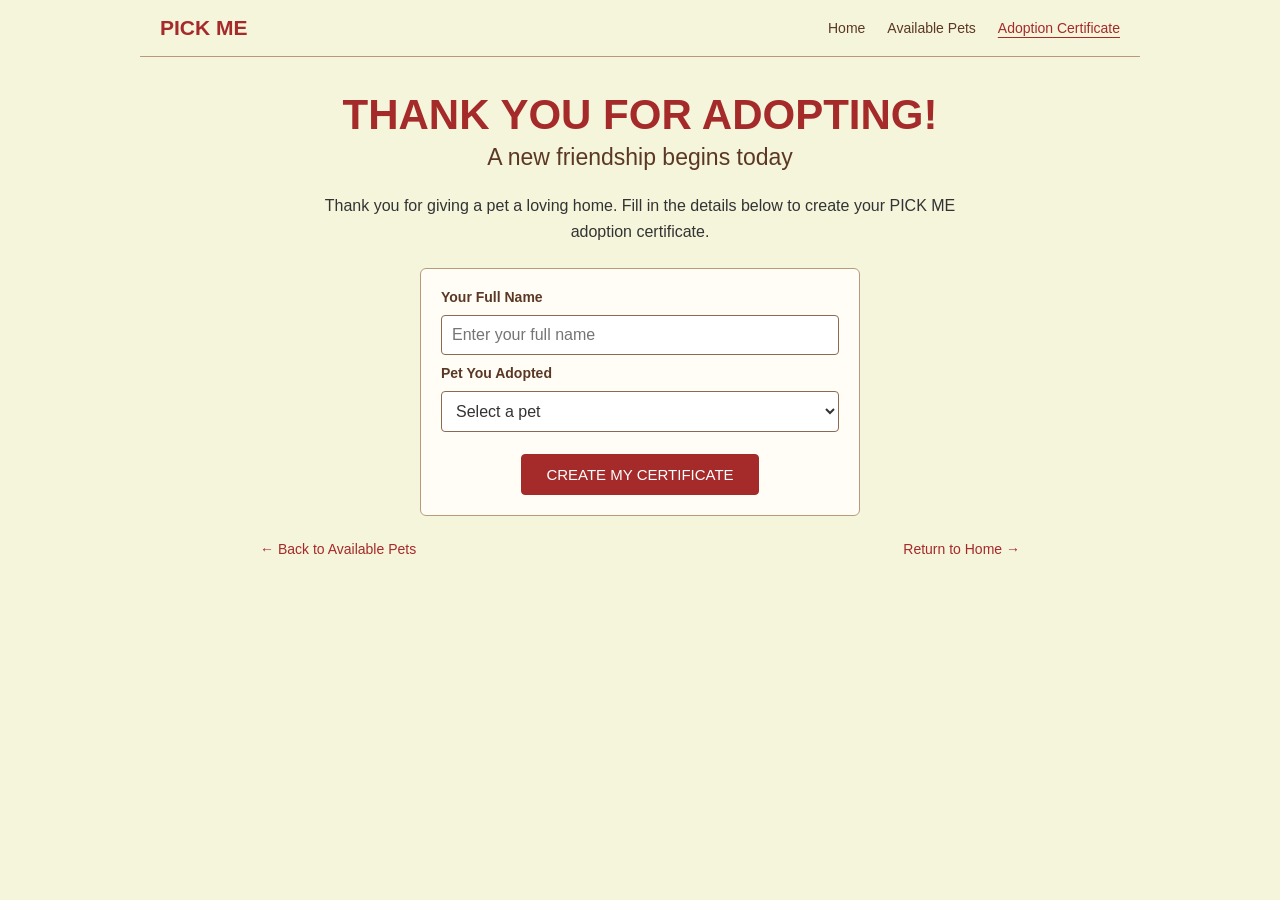
==== adopt.html @ 5d9a1d83 "complete three-page PICK ME pet adoption website Maintain the original beige and brown color theme A" ====
<!-- Page 3 of 3: Adoption Certificate -->
<!DOCTYPE html>
<html lang="en">
<head>
    <meta charset="UTF-8">
    <meta name="viewport" content="width=device-width, initial-scale=1.0">
    <title>Adoption Certificate - PICK ME</title>
    <link rel="stylesheet" href="style.css">
    <script src="script.js" defer></script>
</head>
<body>
    <nav class="navbar" aria-label="Main navigation">
        <a class="brand" href="index.html">PICK ME</a>
        <div class="nav-links">
            <a href="index.html">Home</a>
            <a href="pets.html">Available Pets</a>
            <a href="adopt.html" aria-current="page">Adoption Certificate</a>
        </div>
    </nav>

    <main class="adoption-page">
        <h1>THANK YOU FOR ADOPTING!</h1>
        <h2>A new friendship begins today</h2>

        <p class="page-intro">
            Thank you for giving a pet a loving home. Fill in the details below
            to create your PICK ME adoption certificate.
        </p>

        <form id="adoption-form" class="adoption-form">
            <label for="adopter-name">Your Full Name</label>
            <input type="text" id="adopter-name" name="adopter-name"
                   placeholder="Enter your full name" required>

            <label for="pet-name">Pet You Adopted</label>
            <select id="pet-name" name="pet-name" required>
                <option value="">Select a pet</option>
                <option value="Tom">Tom</option>
                <option value="Bob">Bob</option>
                <option value="Gary">Gary</option>
            </select>

            <button type="submit">CREATE MY CERTIFICATE</button>
        </form>

        <section id="certificate-area" class="certificate-area" hidden aria-live="polite">
            <p class="thank-you-message">Thank you for adopting and giving a pet a new beginning!</p>

            <div class="certificate" id="adoption-certificate">
                <p class="certificate-brand">PICK ME</p>
                <h2>ADOPTION CERTIFICATE</h2>
                <p class="certificate-small">This certificate is proudly presented to</p>
                <p class="certificate-name" id="certificate-adopter"></p>
                <p class="certificate-small">for welcoming</p>
                <p class="certificate-pet" id="certificate-pet"></p>
                <p class="certificate-small">
                    into a loving home and promising a life filled with care and kindness.
                </p>
                <div class="certificate-footer">
                    <span>With love, PICK ME</span>
                    <span id="certificate-date"></span>
                </div>
            </div>

            <button type="button" id="print-certificate">PRINT CERTIFICATE</button>
        </section>

        <div class="page-navigation">
            <a class="back-link" href="pets.html">← Back to Available Pets</a>
            <a class="next-link" href="index.html">Return to Home →</a>
        </div>
    </main>
</body>
</html>
---- style.css ----
/* Simple styling that keeps the original beige and brown theme. */
* {
    box-sizing: border-box;
}

body {
    margin: 0;
    padding: 0 15px 30px;
    background-color: beige;
    color: #333;
    font-family: Arial, sans-serif;
    text-align: center;
}

/* Simple top navigation bar */
.navbar {
    max-width: 1000px;
    margin: 0 auto;
    padding: 16px 20px;
    display: flex;
    align-items: center;
    justify-content: space-between;
    gap: 18px;
    border-bottom: 1px solid #b89a7b;
}

.brand {
    color: brown;
    font-size: 21px;
    font-weight: bold;
    text-decoration: none;
}

.nav-links {
    display: flex;
    align-items: center;
    justify-content: center;
    gap: 22px;
    flex-wrap: wrap;
}

.nav-links a {
    color: #5b3825;
    font-size: 14px;
    text-decoration: none;
}

.nav-links a:hover,
.nav-links a[aria-current="page"] {
    color: brown;
    text-decoration: underline;
    text-underline-offset: 4px;
}

.homepage {
    max-width: 800px;
    margin: 0 auto;
    padding-top: 20px;
}

h1 {
    margin: 10px 0 5px;
    color: brown;
    font-size: 42px;
}

h2 {
    margin: 0 0 22px;
    color: #5b3825;
    font-size: 23px;
    font-weight: normal;
}

.pets-image {
    display: block;
    width: min(100%, 600px);
    height: auto;
    margin: 0 auto 25px;
    border: 4px solid #8b6a52;
    border-radius: 8px;
    padding: 4px;
    background-color: #fffdf5;
}

table {
    width: min(100%, 500px);
    margin: 0 auto;
    border-collapse: collapse;
    background-color: #fffdf5;
}

th,
td {
    border: 1px solid #8b6a52;
    padding: 12px 18px;
}

th {
    background-color: #eadfc9;
    color: brown;
}

td {
    color: #333;
}

button {
    margin-top: 25px;
    padding: 11px 24px;
    border: 1px solid brown;
    border-radius: 4px;
    background-color: brown;
    color: white;
    font-size: 15px;
    cursor: pointer;
}

button:hover {
    background-color: #653719;
}

button:focus-visible,
.nav-links a:focus-visible,
.brand:focus-visible {
    outline: 2px solid #333;
    outline-offset: 3px;
}

#message {
    min-height: 20px;
    margin-top: 12px;
    color: brown;
    font-size: 14px;
}

@media (max-width: 560px) {
    .navbar {
        flex-direction: column;
        padding: 14px 8px;
    }

    .nav-links {
        gap: 12px 18px;
    }

    h1 {
        font-size: 34px;
    }

    h2 {
        font-size: 19px;
    }

    th,
    td {
        padding: 10px;
    }
}

/* Available Pets page */
.pets-page {
    max-width: 900px;
    margin: 0 auto;
    padding-top: 24px;
}

.page-intro {
    max-width: 650px;
    margin: 0 auto 24px;
    line-height: 1.6;
}

.available-pets-table {
    width: 100%;
    max-width: 850px;
    margin: 0 auto;
    border-collapse: collapse;
    background-color: #fffdf5;
}

.available-pets-table th,
.available-pets-table td {
    border: 1px solid #8b6a52;
    padding: 13px 12px;
    text-align: center;
}

.small-link-button {
    display: inline-block;
    padding: 7px 14px;
    border: 1px solid brown;
    border-radius: 4px;
    background-color: brown;
    color: white;
    text-decoration: none;
    font-size: 14px;
}

.small-link-button:hover {
    background-color: #653719;
}

.page-navigation {
    display: flex;
    justify-content: space-between;
    gap: 16px;
    max-width: 850px;
    margin: 25px auto 0;
}

.back-link,
.next-link {
    color: brown;
    text-decoration: none;
    font-size: 14px;
}

.back-link:hover,
.next-link:hover {
    text-decoration: underline;
}

@media (max-width: 650px) {
    .available-pets-table {
        font-size: 13px;
    }

    .available-pets-table th,
    .available-pets-table td {
        padding: 9px 6px;
    }

    .page-navigation {
        flex-direction: column;
        align-items: center;
    }
}


/* Adoption Certificate page */
.adoption-page {
    max-width: 760px;
    margin: 0 auto;
    padding-top: 24px;
}

.adoption-form {
    display: flex;
    flex-direction: column;
    gap: 10px;
    width: min(100%, 440px);
    margin: 24px auto;
    padding: 20px;
    border: 1px solid #b89a7b;
    border-radius: 6px;
    background-color: #fffdf5;
    text-align: left;
}

.adoption-form label {
    color: #5b3825;
    font-weight: bold;
    font-size: 14px;
}

.adoption-form input,
.adoption-form select {
    width: 100%;
    padding: 10px;
    border: 1px solid #8b6a52;
    border-radius: 4px;
    background-color: white;
    color: #333;
    font: inherit;
}

.adoption-form button {
    align-self: center;
    margin-top: 12px;
}

.adoption-form input:focus,
.adoption-form select:focus {
    outline: 2px solid #8b6a52;
    outline-offset: 2px;
}

.certificate-area {
    margin: 28px auto;
}

.thank-you-message {
    color: brown;
    font-size: 18px;
    font-weight: bold;
}

.certificate {
    max-width: 650px;
    margin: 18px auto;
    padding: 30px 24px;
    border: 5px double #8b6a52;
    background-color: #fffdf5;
    color: #5b3825;
}

.certificate-brand {
    margin: 0;
    color: brown;
    font-size: 25px;
    font-weight: bold;
    letter-spacing: 2px;
}

.certificate h2 {
    margin: 12px 0 20px;
    color: brown;
    font-size: 25px;
    font-weight: bold;
}

.certificate-small {
    line-height: 1.6;
}

.certificate-name,
.certificate-pet {
    margin: 12px 0;
    color: brown;
    font-size: 23px;
    font-weight: bold;
}

.certificate-footer {
    display: flex;
    justify-content: space-between;
    gap: 12px;
    margin-top: 30px;
    padding-top: 12px;
    border-top: 1px solid #b89a7b;
    font-size: 13px;
}

#certificate-area[hidden] {
    display: none;
}

@media print {
    body {
        padding: 0;
        background: white;
    }

    .navbar,
    .adoption-form,
    .page-navigation,
    #print-certificate,
    .adoption-page > h1,
    .adoption-page > h2,
    .adoption-page > .page-intro {
        display: none !important;
    }

    .adoption-page,
    .certificate-area,
    .certificate {
        max-width: none;
        margin: 0;
    }

    .certificate {
        border: 5px double #8b6a52;
        -webkit-print-color-adjust: exact;
        print-color-adjust: exact;
    }

    .thank-you-message {
        text-align: center;
    }
}
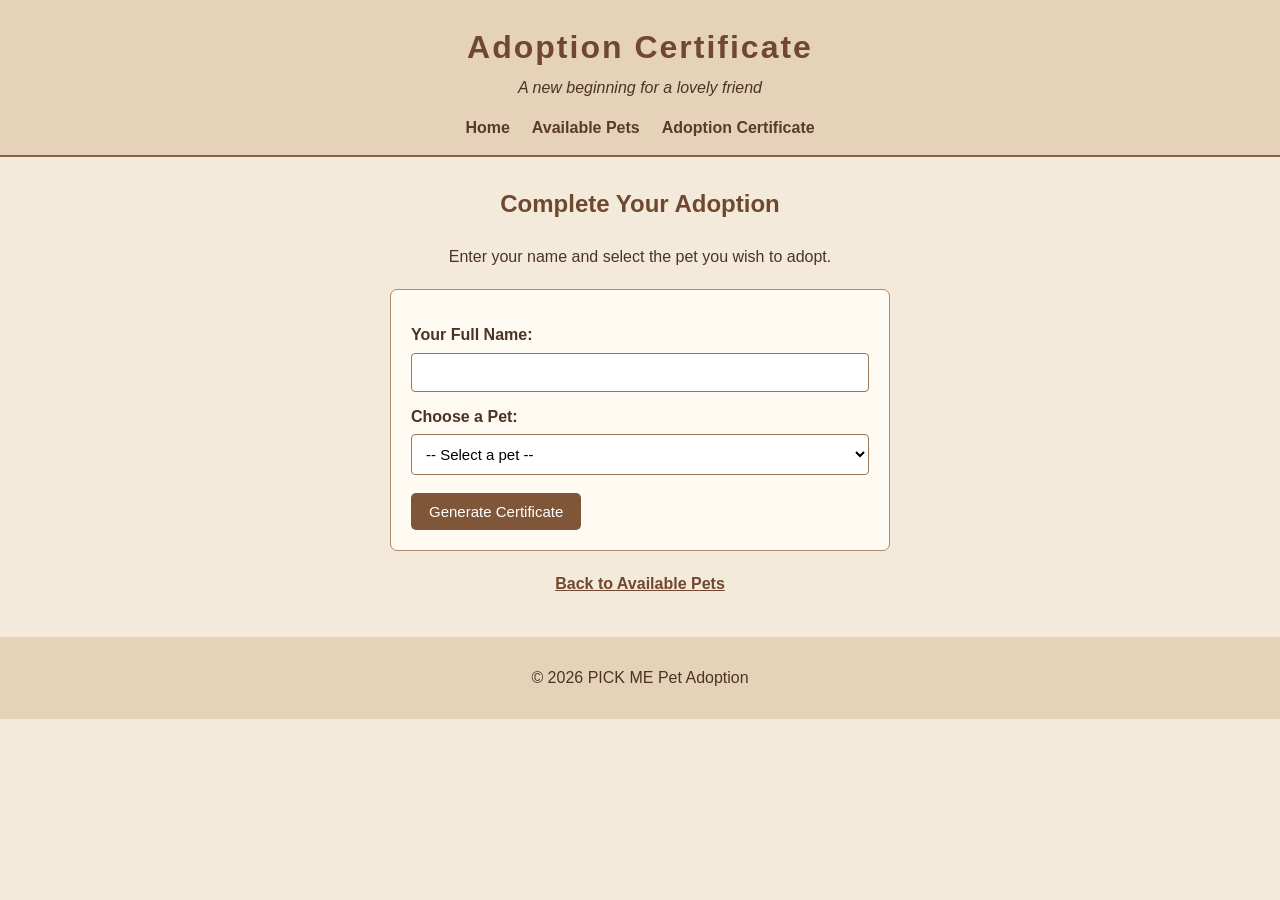
==== commit 90f0365d: "Add Consol.log requirement" ====
--- a/adopt.html
+++ b/adopt.html
@@ -1,74 +1,59 @@
-<!-- Page 3 of 3: Adoption Certificate -->
 <!DOCTYPE html>
 <html lang="en">
 <head>
-    <meta charset="UTF-8">
-    <meta name="viewport" content="width=device-width, initial-scale=1.0">
-    <title>Adoption Certificate - PICK ME</title>
-    <link rel="stylesheet" href="style.css">
-    <script src="script.js" defer></script>
+  <meta charset="UTF-8">
+  <meta name="viewport" content="width=device-width, initial-scale=1.0">
+  <title>PICK ME - Adoption Certificate</title>
+  <link rel="stylesheet" href="style.css">
 </head>
 <body>
-    <nav class="navbar" aria-label="Main navigation">
-        <a class="brand" href="index.html">PICK ME</a>
-        <div class="nav-links">
-            <a href="index.html">Home</a>
-            <a href="pets.html">Available Pets</a>
-            <a href="adopt.html" aria-current="page">Adoption Certificate</a>
-        </div>
+  <header>
+    <h1>Adoption Certificate</h1>
+    <p class="tagline">A new beginning for a lovely friend</p>
+    <nav>
+      <a href="index.html">Home</a>
+      <a href="pets.html">Available Pets</a>
+      <a href="adopt.html">Adoption Certificate</a>
     </nav>
+  </header>
 
-    <main class="adoption-page">
-        <h1>THANK YOU FOR ADOPTING!</h1>
-        <h2>A new friendship begins today</h2>
+  <main>
+    <section id="adoption-form-section">
+      <h2>Complete Your Adoption</h2>
+      <p class="center">Enter your name and select the pet you wish to adopt.</p>
+      <form id="adoption-form">
+        <label for="adopter-name">Your Full Name:</label>
+        <input type="text" id="adopter-name" name="adopter-name" required>
 
-        <p class="page-intro">
-            Thank you for giving a pet a loving home. Fill in the details below
-            to create your PICK ME adoption certificate.
-        </p>
+        <label for="pet-name">Choose a Pet:</label>
+        <select id="pet-name" name="pet-name" required>
+          <option value="">-- Select a pet --</option>
+          <option value="Tom">Tom</option>
+          <option value="Bob">Bob</option>
+          <option value="Gary">Gary</option>
+        </select>
 
-        <form id="adoption-form" class="adoption-form">
-            <label for="adopter-name">Your Full Name</label>
-            <input type="text" id="adopter-name" name="adopter-name"
-                   placeholder="Enter your full name" required>
+        <button type="submit">Generate Certificate</button>
+      </form>
+    </section>
 
-            <label for="pet-name">Pet You Adopted</label>
-            <select id="pet-name" name="pet-name" required>
-                <option value="">Select a pet</option>
-                <option value="Tom">Tom</option>
-                <option value="Bob">Bob</option>
-                <option value="Gary">Gary</option>
-            </select>
+    <section id="certificate" class="certificate" hidden>
+      <p class="certificate-small">PICK ME PET ADOPTION</p>
+      <h2>Adoption Certificate</h2>
+      <p>This certificate is presented to</p>
+      <h3 id="certificate-owner"></h3>
+      <p>for welcoming</p>
+      <h3 id="certificate-pet"></h3>
+      <p>into a caring and loving home.</p>
+      <p class="certificate-date">Date: <span id="certificate-date"></span></p>
+      <p class="thanks">Thank you for adopting and giving a pet a new life!</p>
+      <button type="button" onclick="window.print()">Print Certificate</button>
+    </section>
 
-            <button type="submit">CREATE MY CERTIFICATE</button>
-        </form>
+    <p class="center"><a class="text-link" href="pets.html">Back to Available Pets</a></p>
+  </main>
 
-        <section id="certificate-area" class="certificate-area" hidden aria-live="polite">
-            <p class="thank-you-message">Thank you for adopting and giving a pet a new beginning!</p>
-
-            <div class="certificate" id="adoption-certificate">
-                <p class="certificate-brand">PICK ME</p>
-                <h2>ADOPTION CERTIFICATE</h2>
-                <p class="certificate-small">This certificate is proudly presented to</p>
-                <p class="certificate-name" id="certificate-adopter"></p>
-                <p class="certificate-small">for welcoming</p>
-                <p class="certificate-pet" id="certificate-pet"></p>
-                <p class="certificate-small">
-                    into a loving home and promising a life filled with care and kindness.
-                </p>
-                <div class="certificate-footer">
-                    <span>With love, PICK ME</span>
-                    <span id="certificate-date"></span>
-                </div>
-            </div>
-
-            <button type="button" id="print-certificate">PRINT CERTIFICATE</button>
-        </section>
-
-        <div class="page-navigation">
-            <a class="back-link" href="pets.html">← Back to Available Pets</a>
-            <a class="next-link" href="index.html">Return to Home →</a>
-        </div>
-    </main>
+  <footer><p>© 2026 PICK ME Pet Adoption</p></footer>
+  <script src="script.js"></script>
 </body>
 </html>
--- a/style.css
+++ b/style.css
@@ -1,380 +1,99 @@
-/* Simple styling that keeps the original beige and brown theme. */
-* {
-    box-sizing: border-box;
+* { box-sizing: border-box; }
+body {
+  margin: 0;
+  padding: 0;
+  background: #f3eadb;
+  color: #4b3425;
+  font-family: Arial, sans-serif;
+  line-height: 1.6;
 }
-
-body {
-    margin: 0;
-    padding: 0 15px 30px;
-    background-color: beige;
-    color: #333;
-    font-family: Arial, sans-serif;
-    text-align: center;
+header {
+  background: #e5d2b8;
+  text-align: center;
+  padding: 22px 12px 15px;
+  border-bottom: 2px solid #8b6246;
 }
-
-/* Simple top navigation bar */
-.navbar {
-    max-width: 1000px;
-    margin: 0 auto;
-    padding: 16px 20px;
-    display: flex;
-    align-items: center;
-    justify-content: space-between;
-    gap: 18px;
-    border-bottom: 1px solid #b89a7b;
+header h1 { margin: 0; color: #70482f; letter-spacing: 2px; }
+.tagline { margin: 2px 0 14px; font-style: italic; }
+nav { display: flex; justify-content: center; flex-wrap: wrap; gap: 22px; }
+nav a { color: #593b29; text-decoration: none; font-weight: bold; }
+nav a:hover, .text-link:hover { text-decoration: underline; }
+main { width: 90%; max-width: 900px; margin: 28px auto; }
+h2 { color: #70482f; text-align: center; }
+.intro { text-align: center; margin-bottom: 28px; }
+.hero-image {
+  display: block;
+  width: min(100%, 420px);
+  height: auto;
+  margin: 0 auto 18px;
+  padding: 7px;
+  border: 3px solid #8b6246;
+  border-radius: 8px;
+  background: #fffaf2;
 }
-
-.brand {
-    color: brown;
-    font-size: 21px;
-    font-weight: bold;
-    text-decoration: none;
+button, .small-link {
+  display: inline-block;
+  background: #805638;
+  color: white;
+  border: 0;
+  border-radius: 5px;
+  padding: 10px 18px;
+  text-decoration: none;
+  cursor: pointer;
+  font-size: 15px;
 }
-
-.nav-links {
-    display: flex;
-    align-items: center;
-    justify-content: center;
-    gap: 22px;
-    flex-wrap: wrap;
+button:hover, .small-link:hover { background: #5f3d29; }
+table {
+  width: 100%;
+  border-collapse: collapse;
+  margin: 20px 0;
+  background: #fffaf2;
 }
-
-.nav-links a {
-    color: #5b3825;
-    font-size: 14px;
-    text-decoration: none;
+th, td { border: 1px solid #9a7659; padding: 11px; text-align: center; }
+th { background: #e5d2b8; }
+.center { text-align: center; }
+.text-link { color: #70482f; font-weight: bold; }
+form {
+  max-width: 500px;
+  margin: 20px auto;
+  padding: 20px;
+  background: #fffaf2;
+  border: 1px solid #b18a68;
+  border-radius: 7px;
 }
-
-.nav-links a:hover,
-.nav-links a[aria-current="page"] {
-    color: brown;
-    text-decoration: underline;
-    text-underline-offset: 4px;
+label { display: block; margin: 12px 0 5px; font-weight: bold; }
+input, select {
+  width: 100%;
+  padding: 10px;
+  border: 1px solid #9a7659;
+  border-radius: 4px;
+  background: white;
+  font-size: 15px;
 }
-
-.homepage {
-    max-width: 800px;
-    margin: 0 auto;
-    padding-top: 20px;
+form button { margin-top: 18px; }
+.certificate {
+  max-width: 680px;
+  margin: 30px auto;
+  padding: 28px;
+  text-align: center;
+  background: #fffaf2;
+  border: 8px double #805638;
 }
-
-h1 {
-    margin: 10px 0 5px;
-    color: brown;
-    font-size: 42px;
+.certificate h2 { font-size: 30px; }
+.certificate h3 { color: #805638; font-size: 25px; border-bottom: 1px solid #c4a88e; display: inline-block; min-width: 180px; }
+.certificate-small { letter-spacing: 3px; font-weight: bold; }
+.certificate-date { margin-top: 25px; }
+.thanks { font-weight: bold; color: #70482f; }
+footer { text-align: center; padding: 12px; background: #e5d2b8; margin-top: 40px; }
+@media (max-width: 600px) {
+  main { width: 94%; }
+  nav { gap: 12px; }
+  th, td { padding: 7px 4px; font-size: 13px; }
+  .certificate { padding: 15px; }
 }
-
-h2 {
-    margin: 0 0 22px;
-    color: #5b3825;
-    font-size: 23px;
-    font-weight: normal;
+@media print {
+  body { background: white; }
+  header, footer, #adoption-form-section, main > .center, .certificate button { display: none !important; }
+  main { width: 100%; margin: 0; }
+  .certificate { display: block !important; border: 8px double #805638; margin: 20px auto; }
 }
-
-.pets-image {
-    display: block;
-    width: min(100%, 600px);
-    height: auto;
-    margin: 0 auto 25px;
-    border: 4px solid #8b6a52;
-    border-radius: 8px;
-    padding: 4px;
-    background-color: #fffdf5;
-}
-
-table {
-    width: min(100%, 500px);
-    margin: 0 auto;
-    border-collapse: collapse;
-    background-color: #fffdf5;
-}
-
-th,
-td {
-    border: 1px solid #8b6a52;
-    padding: 12px 18px;
-}
-
-th {
-    background-color: #eadfc9;
-    color: brown;
-}
-
-td {
-    color: #333;
-}
-
-button {
-    margin-top: 25px;
-    padding: 11px 24px;
-    border: 1px solid brown;
-    border-radius: 4px;
-    background-color: brown;
-    color: white;
-    font-size: 15px;
-    cursor: pointer;
-}
-
-button:hover {
-    background-color: #653719;
-}
-
-button:focus-visible,
-.nav-links a:focus-visible,
-.brand:focus-visible {
-    outline: 2px solid #333;
-    outline-offset: 3px;
-}
-
-#message {
-    min-height: 20px;
-    margin-top: 12px;
-    color: brown;
-    font-size: 14px;
-}
-
-@media (max-width: 560px) {
-    .navbar {
-        flex-direction: column;
-        padding: 14px 8px;
-    }
-
-    .nav-links {
-        gap: 12px 18px;
-    }
-
-    h1 {
-        font-size: 34px;
-    }
-
-    h2 {
-        font-size: 19px;
-    }
-
-    th,
-    td {
-        padding: 10px;
-    }
-}
-
-/* Available Pets page */
-.pets-page {
-    max-width: 900px;
-    margin: 0 auto;
-    padding-top: 24px;
-}
-
-.page-intro {
-    max-width: 650px;
-    margin: 0 auto 24px;
-    line-height: 1.6;
-}
-
-.available-pets-table {
-    width: 100%;
-    max-width: 850px;
-    margin: 0 auto;
-    border-collapse: collapse;
-    background-color: #fffdf5;
-}
-
-.available-pets-table th,
-.available-pets-table td {
-    border: 1px solid #8b6a52;
-    padding: 13px 12px;
-    text-align: center;
-}
-
-.small-link-button {
-    display: inline-block;
-    padding: 7px 14px;
-    border: 1px solid brown;
-    border-radius: 4px;
-    background-color: brown;
-    color: white;
-    text-decoration: none;
-    font-size: 14px;
-}
-
-.small-link-button:hover {
-    background-color: #653719;
-}
-
-.page-navigation {
-    display: flex;
-    justify-content: space-between;
-    gap: 16px;
-    max-width: 850px;
-    margin: 25px auto 0;
-}
-
-.back-link,
-.next-link {
-    color: brown;
-    text-decoration: none;
-    font-size: 14px;
-}
-
-.back-link:hover,
-.next-link:hover {
-    text-decoration: underline;
-}
-
-@media (max-width: 650px) {
-    .available-pets-table {
-        font-size: 13px;
-    }
-
-    .available-pets-table th,
-    .available-pets-table td {
-        padding: 9px 6px;
-    }
-
-    .page-navigation {
-        flex-direction: column;
-        align-items: center;
-    }
-}
-
-
-/* Adoption Certificate page */
-.adoption-page {
-    max-width: 760px;
-    margin: 0 auto;
-    padding-top: 24px;
-}
-
-.adoption-form {
-    display: flex;
-    flex-direction: column;
-    gap: 10px;
-    width: min(100%, 440px);
-    margin: 24px auto;
-    padding: 20px;
-    border: 1px solid #b89a7b;
-    border-radius: 6px;
-    background-color: #fffdf5;
-    text-align: left;
-}
-
-.adoption-form label {
-    color: #5b3825;
-    font-weight: bold;
-    font-size: 14px;
-}
-
-.adoption-form input,
-.adoption-form select {
-    width: 100%;
-    padding: 10px;
-    border: 1px solid #8b6a52;
-    border-radius: 4px;
-    background-color: white;
-    color: #333;
-    font: inherit;
-}
-
-.adoption-form button {
-    align-self: center;
-    margin-top: 12px;
-}
-
-.adoption-form input:focus,
-.adoption-form select:focus {
-    outline: 2px solid #8b6a52;
-    outline-offset: 2px;
-}
-
-.certificate-area {
-    margin: 28px auto;
-}
-
-.thank-you-message {
-    color: brown;
-    font-size: 18px;
-    font-weight: bold;
-}
-
-.certificate {
-    max-width: 650px;
-    margin: 18px auto;
-    padding: 30px 24px;
-    border: 5px double #8b6a52;
-    background-color: #fffdf5;
-    color: #5b3825;
-}
-
-.certificate-brand {
-    margin: 0;
-    color: brown;
-    font-size: 25px;
-    font-weight: bold;
-    letter-spacing: 2px;
-}
-
-.certificate h2 {
-    margin: 12px 0 20px;
-    color: brown;
-    font-size: 25px;
-    font-weight: bold;
-}
-
-.certificate-small {
-    line-height: 1.6;
-}
-
-.certificate-name,
-.certificate-pet {
-    margin: 12px 0;
-    color: brown;
-    font-size: 23px;
-    font-weight: bold;
-}
-
-.certificate-footer {
-    display: flex;
-    justify-content: space-between;
-    gap: 12px;
-    margin-top: 30px;
-    padding-top: 12px;
-    border-top: 1px solid #b89a7b;
-    font-size: 13px;
-}
-
-#certificate-area[hidden] {
-    display: none;
-}
-
-@media print {
-    body {
-        padding: 0;
-        background: white;
-    }
-
-    .navbar,
-    .adoption-form,
-    .page-navigation,
-    #print-certificate,
-    .adoption-page > h1,
-    .adoption-page > h2,
-    .adoption-page > .page-intro {
-        display: none !important;
-    }
-
-    .adoption-page,
-    .certificate-area,
-    .certificate {
-        max-width: none;
-        margin: 0;
-    }
-
-    .certificate {
-        border: 5px double #8b6a52;
-        -webkit-print-color-adjust: exact;
-        print-color-adjust: exact;
-    }
-
-    .thank-you-message {
-        text-align: center;
-    }
-}
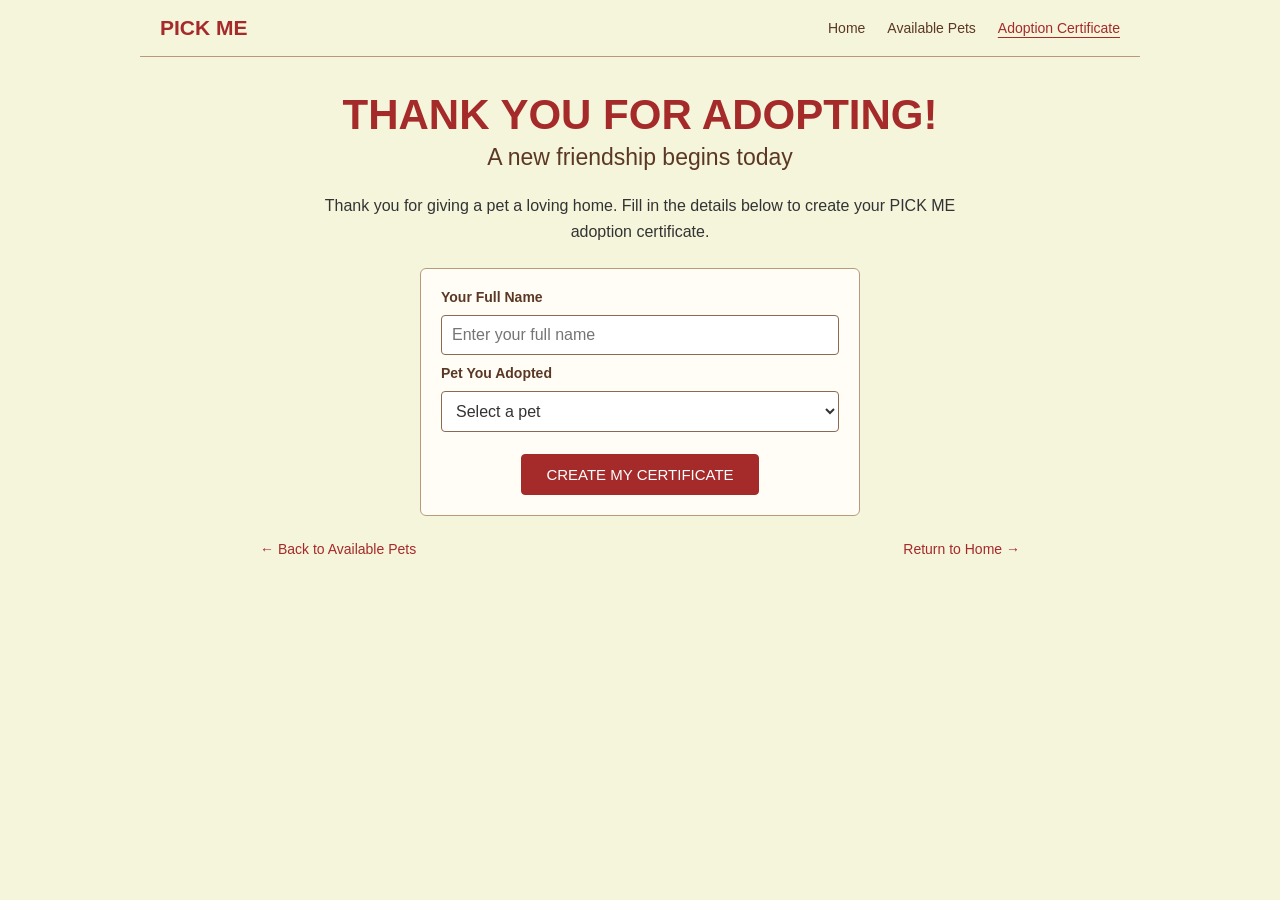
==== commit 753dead3: "Final Fix" ====
--- a/adopt.html
+++ b/adopt.html
@@ -1,59 +1,74 @@
+<!-- Page 3 of 3: Adoption Certificate -->
 <!DOCTYPE html>
 <html lang="en">
 <head>
-  <meta charset="UTF-8">
-  <meta name="viewport" content="width=device-width, initial-scale=1.0">
-  <title>PICK ME - Adoption Certificate</title>
-  <link rel="stylesheet" href="style.css">
+    <meta charset="UTF-8">
+    <meta name="viewport" content="width=device-width, initial-scale=1.0">
+    <title>Adoption Certificate - PICK ME</title>
+    <link rel="stylesheet" href="style.css">
+    <script src="script.js" defer></script>
 </head>
 <body>
-  <header>
-    <h1>Adoption Certificate</h1>
-    <p class="tagline">A new beginning for a lovely friend</p>
-    <nav>
-      <a href="index.html">Home</a>
-      <a href="pets.html">Available Pets</a>
-      <a href="adopt.html">Adoption Certificate</a>
+    <nav class="navbar" aria-label="Main navigation">
+        <a class="brand" href="index.html">PICK ME</a>
+        <div class="nav-links">
+            <a href="index.html">Home</a>
+            <a href="pets.html">Available Pets</a>
+            <a href="adopt.html" aria-current="page">Adoption Certificate</a>
+        </div>
     </nav>
-  </header>
 
-  <main>
-    <section id="adoption-form-section">
-      <h2>Complete Your Adoption</h2>
-      <p class="center">Enter your name and select the pet you wish to adopt.</p>
-      <form id="adoption-form">
-        <label for="adopter-name">Your Full Name:</label>
-        <input type="text" id="adopter-name" name="adopter-name" required>
+    <main class="adoption-page">
+        <h1>THANK YOU FOR ADOPTING!</h1>
+        <h2>A new friendship begins today</h2>
 
-        <label for="pet-name">Choose a Pet:</label>
-        <select id="pet-name" name="pet-name" required>
-          <option value="">-- Select a pet --</option>
-          <option value="Tom">Tom</option>
-          <option value="Bob">Bob</option>
-          <option value="Gary">Gary</option>
-        </select>
+        <p class="page-intro">
+            Thank you for giving a pet a loving home. Fill in the details below
+            to create your PICK ME adoption certificate.
+        </p>
 
-        <button type="submit">Generate Certificate</button>
-      </form>
-    </section>
+        <form id="adoption-form" class="adoption-form">
+            <label for="adopter-name">Your Full Name</label>
+            <input type="text" id="adopter-name" name="adopter-name"
+                   placeholder="Enter your full name" required>
 
-    <section id="certificate" class="certificate" hidden>
-      <p class="certificate-small">PICK ME PET ADOPTION</p>
-      <h2>Adoption Certificate</h2>
-      <p>This certificate is presented to</p>
-      <h3 id="certificate-owner"></h3>
-      <p>for welcoming</p>
-      <h3 id="certificate-pet"></h3>
-      <p>into a caring and loving home.</p>
-      <p class="certificate-date">Date: <span id="certificate-date"></span></p>
-      <p class="thanks">Thank you for adopting and giving a pet a new life!</p>
-      <button type="button" onclick="window.print()">Print Certificate</button>
-    </section>
+            <label for="pet-name">Pet You Adopted</label>
+            <select id="pet-name" name="pet-name" required>
+                <option value="">Select a pet</option>
+                <option value="Tom">Tom</option>
+                <option value="Bob">Bob</option>
+                <option value="Gary">Gary</option>
+            </select>
 
-    <p class="center"><a class="text-link" href="pets.html">Back to Available Pets</a></p>
-  </main>
+            <button type="submit">CREATE MY CERTIFICATE</button>
+        </form>
 
-  <footer><p>© 2026 PICK ME Pet Adoption</p></footer>
-  <script src="script.js"></script>
+        <section id="certificate-area" class="certificate-area" hidden aria-live="polite">
+            <p class="thank-you-message">Thank you for adopting and giving a pet a new beginning!</p>
+
+            <div class="certificate" id="adoption-certificate">
+                <p class="certificate-brand">PICK ME</p>
+                <h2>ADOPTION CERTIFICATE</h2>
+                <p class="certificate-small">This certificate is proudly presented to</p>
+                <p class="certificate-name" id="certificate-adopter"></p>
+                <p class="certificate-small">for welcoming</p>
+                <p class="certificate-pet" id="certificate-pet"></p>
+                <p class="certificate-small">
+                    into a loving home and promising a life filled with care and kindness.
+                </p>
+                <div class="certificate-footer">
+                    <span>With love, PICK ME</span>
+                    <span id="certificate-date"></span>
+                </div>
+            </div>
+
+            <button type="button" id="print-certificate">PRINT CERTIFICATE</button>
+        </section>
+
+        <div class="page-navigation">
+            <a class="back-link" href="pets.html">← Back to Available Pets</a>
+            <a class="next-link" href="index.html">Return to Home →</a>
+        </div>
+    </main>
 </body>
 </html>
--- a/style.css
+++ b/style.css
@@ -1,99 +1,380 @@
-* { box-sizing: border-box; }
+/* Simple styling that keeps the original beige and brown theme. */
+* {
+    box-sizing: border-box;
+}
+
 body {
-  margin: 0;
-  padding: 0;
-  background: #f3eadb;
-  color: #4b3425;
-  font-family: Arial, sans-serif;
-  line-height: 1.6;
-}
-header {
-  background: #e5d2b8;
-  text-align: center;
-  padding: 22px 12px 15px;
-  border-bottom: 2px solid #8b6246;
-}
-header h1 { margin: 0; color: #70482f; letter-spacing: 2px; }
-.tagline { margin: 2px 0 14px; font-style: italic; }
-nav { display: flex; justify-content: center; flex-wrap: wrap; gap: 22px; }
-nav a { color: #593b29; text-decoration: none; font-weight: bold; }
-nav a:hover, .text-link:hover { text-decoration: underline; }
-main { width: 90%; max-width: 900px; margin: 28px auto; }
-h2 { color: #70482f; text-align: center; }
-.intro { text-align: center; margin-bottom: 28px; }
-.hero-image {
-  display: block;
-  width: min(100%, 420px);
-  height: auto;
-  margin: 0 auto 18px;
-  padding: 7px;
-  border: 3px solid #8b6246;
-  border-radius: 8px;
-  background: #fffaf2;
-}
-button, .small-link {
-  display: inline-block;
-  background: #805638;
-  color: white;
-  border: 0;
-  border-radius: 5px;
-  padding: 10px 18px;
-  text-decoration: none;
-  cursor: pointer;
-  font-size: 15px;
-}
-button:hover, .small-link:hover { background: #5f3d29; }
+    margin: 0;
+    padding: 0 15px 30px;
+    background-color: beige;
+    color: #333;
+    font-family: Arial, sans-serif;
+    text-align: center;
+}
+
+/* Simple top navigation bar */
+.navbar {
+    max-width: 1000px;
+    margin: 0 auto;
+    padding: 16px 20px;
+    display: flex;
+    align-items: center;
+    justify-content: space-between;
+    gap: 18px;
+    border-bottom: 1px solid #b89a7b;
+}
+
+.brand {
+    color: brown;
+    font-size: 21px;
+    font-weight: bold;
+    text-decoration: none;
+}
+
+.nav-links {
+    display: flex;
+    align-items: center;
+    justify-content: center;
+    gap: 22px;
+    flex-wrap: wrap;
+}
+
+.nav-links a {
+    color: #5b3825;
+    font-size: 14px;
+    text-decoration: none;
+}
+
+.nav-links a:hover,
+.nav-links a[aria-current="page"] {
+    color: brown;
+    text-decoration: underline;
+    text-underline-offset: 4px;
+}
+
+.homepage {
+    max-width: 800px;
+    margin: 0 auto;
+    padding-top: 20px;
+}
+
+h1 {
+    margin: 10px 0 5px;
+    color: brown;
+    font-size: 42px;
+}
+
+h2 {
+    margin: 0 0 22px;
+    color: #5b3825;
+    font-size: 23px;
+    font-weight: normal;
+}
+
+.pets-image {
+    display: block;
+    width: min(100%, 600px);
+    height: auto;
+    margin: 0 auto 25px;
+    border: 4px solid #8b6a52;
+    border-radius: 8px;
+    padding: 4px;
+    background-color: #fffdf5;
+}
+
 table {
-  width: 100%;
-  border-collapse: collapse;
-  margin: 20px 0;
-  background: #fffaf2;
-}
-th, td { border: 1px solid #9a7659; padding: 11px; text-align: center; }
-th { background: #e5d2b8; }
-.center { text-align: center; }
-.text-link { color: #70482f; font-weight: bold; }
-form {
-  max-width: 500px;
-  margin: 20px auto;
-  padding: 20px;
-  background: #fffaf2;
-  border: 1px solid #b18a68;
-  border-radius: 7px;
-}
-label { display: block; margin: 12px 0 5px; font-weight: bold; }
-input, select {
-  width: 100%;
-  padding: 10px;
-  border: 1px solid #9a7659;
-  border-radius: 4px;
-  background: white;
-  font-size: 15px;
-}
-form button { margin-top: 18px; }
+    width: min(100%, 500px);
+    margin: 0 auto;
+    border-collapse: collapse;
+    background-color: #fffdf5;
+}
+
+th,
+td {
+    border: 1px solid #8b6a52;
+    padding: 12px 18px;
+}
+
+th {
+    background-color: #eadfc9;
+    color: brown;
+}
+
+td {
+    color: #333;
+}
+
+button {
+    margin-top: 25px;
+    padding: 11px 24px;
+    border: 1px solid brown;
+    border-radius: 4px;
+    background-color: brown;
+    color: white;
+    font-size: 15px;
+    cursor: pointer;
+}
+
+button:hover {
+    background-color: #653719;
+}
+
+button:focus-visible,
+.nav-links a:focus-visible,
+.brand:focus-visible {
+    outline: 2px solid #333;
+    outline-offset: 3px;
+}
+
+#message {
+    min-height: 20px;
+    margin-top: 12px;
+    color: brown;
+    font-size: 14px;
+}
+
+@media (max-width: 560px) {
+    .navbar {
+        flex-direction: column;
+        padding: 14px 8px;
+    }
+
+    .nav-links {
+        gap: 12px 18px;
+    }
+
+    h1 {
+        font-size: 34px;
+    }
+
+    h2 {
+        font-size: 19px;
+    }
+
+    th,
+    td {
+        padding: 10px;
+    }
+}
+
+/* Available Pets page */
+.pets-page {
+    max-width: 900px;
+    margin: 0 auto;
+    padding-top: 24px;
+}
+
+.page-intro {
+    max-width: 650px;
+    margin: 0 auto 24px;
+    line-height: 1.6;
+}
+
+.available-pets-table {
+    width: 100%;
+    max-width: 850px;
+    margin: 0 auto;
+    border-collapse: collapse;
+    background-color: #fffdf5;
+}
+
+.available-pets-table th,
+.available-pets-table td {
+    border: 1px solid #8b6a52;
+    padding: 13px 12px;
+    text-align: center;
+}
+
+.small-link-button {
+    display: inline-block;
+    padding: 7px 14px;
+    border: 1px solid brown;
+    border-radius: 4px;
+    background-color: brown;
+    color: white;
+    text-decoration: none;
+    font-size: 14px;
+}
+
+.small-link-button:hover {
+    background-color: #653719;
+}
+
+.page-navigation {
+    display: flex;
+    justify-content: space-between;
+    gap: 16px;
+    max-width: 850px;
+    margin: 25px auto 0;
+}
+
+.back-link,
+.next-link {
+    color: brown;
+    text-decoration: none;
+    font-size: 14px;
+}
+
+.back-link:hover,
+.next-link:hover {
+    text-decoration: underline;
+}
+
+@media (max-width: 650px) {
+    .available-pets-table {
+        font-size: 13px;
+    }
+
+    .available-pets-table th,
+    .available-pets-table td {
+        padding: 9px 6px;
+    }
+
+    .page-navigation {
+        flex-direction: column;
+        align-items: center;
+    }
+}
+
+
+/* Adoption Certificate page */
+.adoption-page {
+    max-width: 760px;
+    margin: 0 auto;
+    padding-top: 24px;
+}
+
+.adoption-form {
+    display: flex;
+    flex-direction: column;
+    gap: 10px;
+    width: min(100%, 440px);
+    margin: 24px auto;
+    padding: 20px;
+    border: 1px solid #b89a7b;
+    border-radius: 6px;
+    background-color: #fffdf5;
+    text-align: left;
+}
+
+.adoption-form label {
+    color: #5b3825;
+    font-weight: bold;
+    font-size: 14px;
+}
+
+.adoption-form input,
+.adoption-form select {
+    width: 100%;
+    padding: 10px;
+    border: 1px solid #8b6a52;
+    border-radius: 4px;
+    background-color: white;
+    color: #333;
+    font: inherit;
+}
+
+.adoption-form button {
+    align-self: center;
+    margin-top: 12px;
+}
+
+.adoption-form input:focus,
+.adoption-form select:focus {
+    outline: 2px solid #8b6a52;
+    outline-offset: 2px;
+}
+
+.certificate-area {
+    margin: 28px auto;
+}
+
+.thank-you-message {
+    color: brown;
+    font-size: 18px;
+    font-weight: bold;
+}
+
 .certificate {
-  max-width: 680px;
-  margin: 30px auto;
-  padding: 28px;
-  text-align: center;
-  background: #fffaf2;
-  border: 8px double #805638;
-}
-.certificate h2 { font-size: 30px; }
-.certificate h3 { color: #805638; font-size: 25px; border-bottom: 1px solid #c4a88e; display: inline-block; min-width: 180px; }
-.certificate-small { letter-spacing: 3px; font-weight: bold; }
-.certificate-date { margin-top: 25px; }
-.thanks { font-weight: bold; color: #70482f; }
-footer { text-align: center; padding: 12px; background: #e5d2b8; margin-top: 40px; }
-@media (max-width: 600px) {
-  main { width: 94%; }
-  nav { gap: 12px; }
-  th, td { padding: 7px 4px; font-size: 13px; }
-  .certificate { padding: 15px; }
-}
+    max-width: 650px;
+    margin: 18px auto;
+    padding: 30px 24px;
+    border: 5px double #8b6a52;
+    background-color: #fffdf5;
+    color: #5b3825;
+}
+
+.certificate-brand {
+    margin: 0;
+    color: brown;
+    font-size: 25px;
+    font-weight: bold;
+    letter-spacing: 2px;
+}
+
+.certificate h2 {
+    margin: 12px 0 20px;
+    color: brown;
+    font-size: 25px;
+    font-weight: bold;
+}
+
+.certificate-small {
+    line-height: 1.6;
+}
+
+.certificate-name,
+.certificate-pet {
+    margin: 12px 0;
+    color: brown;
+    font-size: 23px;
+    font-weight: bold;
+}
+
+.certificate-footer {
+    display: flex;
+    justify-content: space-between;
+    gap: 12px;
+    margin-top: 30px;
+    padding-top: 12px;
+    border-top: 1px solid #b89a7b;
+    font-size: 13px;
+}
+
+#certificate-area[hidden] {
+    display: none;
+}
+
 @media print {
-  body { background: white; }
-  header, footer, #adoption-form-section, main > .center, .certificate button { display: none !important; }
-  main { width: 100%; margin: 0; }
-  .certificate { display: block !important; border: 8px double #805638; margin: 20px auto; }
-}
+    body {
+        padding: 0;
+        background: white;
+    }
+
+    .navbar,
+    .adoption-form,
+    .page-navigation,
+    #print-certificate,
+    .adoption-page > h1,
+    .adoption-page > h2,
+    .adoption-page > .page-intro {
+        display: none !important;
+    }
+
+    .adoption-page,
+    .certificate-area,
+    .certificate {
+        max-width: none;
+        margin: 0;
+    }
+
+    .certificate {
+        border: 5px double #8b6a52;
+        -webkit-print-color-adjust: exact;
+        print-color-adjust: exact;
+    }
+
+    .thank-you-message {
+        text-align: center;
+    }
+}
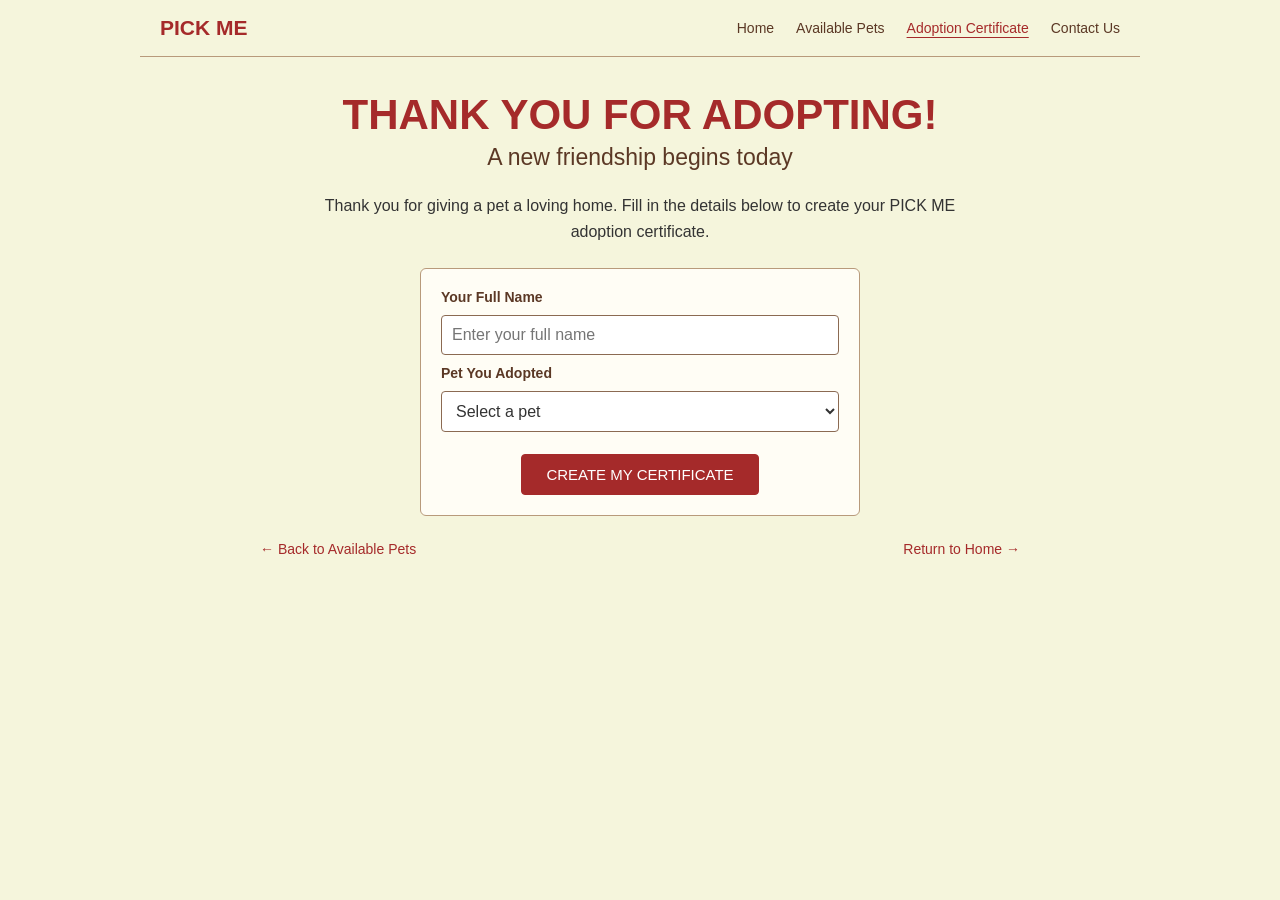
==== commit b04b895f: "add Contact Us page with themed contact form Add a Contact Us page, matching the existing website th" ====
--- a/adopt.html
+++ b/adopt.html
@@ -15,6 +15,7 @@
             <a href="index.html">Home</a>
             <a href="pets.html">Available Pets</a>
             <a href="adopt.html" aria-current="page">Adoption Certificate</a>
+            <a href="contact.html">Contact Us</a>
         </div>
     </nav>
 
--- a/style.css
+++ b/style.css
@@ -378,3 +378,72 @@
         text-align: center;
     }
 }
+
+
+/* Contact Us page - matches the existing beige and brown theme */
+.contact-page {
+    max-width: 760px;
+    margin: 0 auto;
+    padding-top: 24px;
+}
+
+.contact-form {
+    display: flex;
+    flex-direction: column;
+    gap: 10px;
+    width: min(100%, 500px);
+    margin: 24px auto;
+    padding: 20px;
+    border: 1px solid #b89a7b;
+    border-radius: 6px;
+    background-color: #fffdf5;
+    text-align: left;
+}
+
+.contact-form label {
+    color: #5b3825;
+    font-weight: bold;
+    font-size: 14px;
+}
+
+.contact-form input,
+.contact-form textarea {
+    width: 100%;
+    padding: 10px;
+    border: 1px solid #8b6a52;
+    border-radius: 4px;
+    background-color: white;
+    color: #333;
+    font: inherit;
+}
+
+.contact-form textarea {
+    min-height: 130px;
+    resize: vertical;
+}
+
+.contact-form input:focus,
+.contact-form textarea:focus {
+    outline: 2px solid #8b6a52;
+    outline-offset: 2px;
+}
+
+.contact-form button {
+    align-self: center;
+    margin-top: 12px;
+}
+
+#contact-success {
+    max-width: 500px;
+    margin: 18px auto;
+    padding: 12px;
+    border: 1px solid #b89a7b;
+    border-radius: 4px;
+    background-color: #fffdf5;
+    color: brown;
+    font-weight: bold;
+}
+
+#contact-success[hidden] {
+    display: none;
+}
